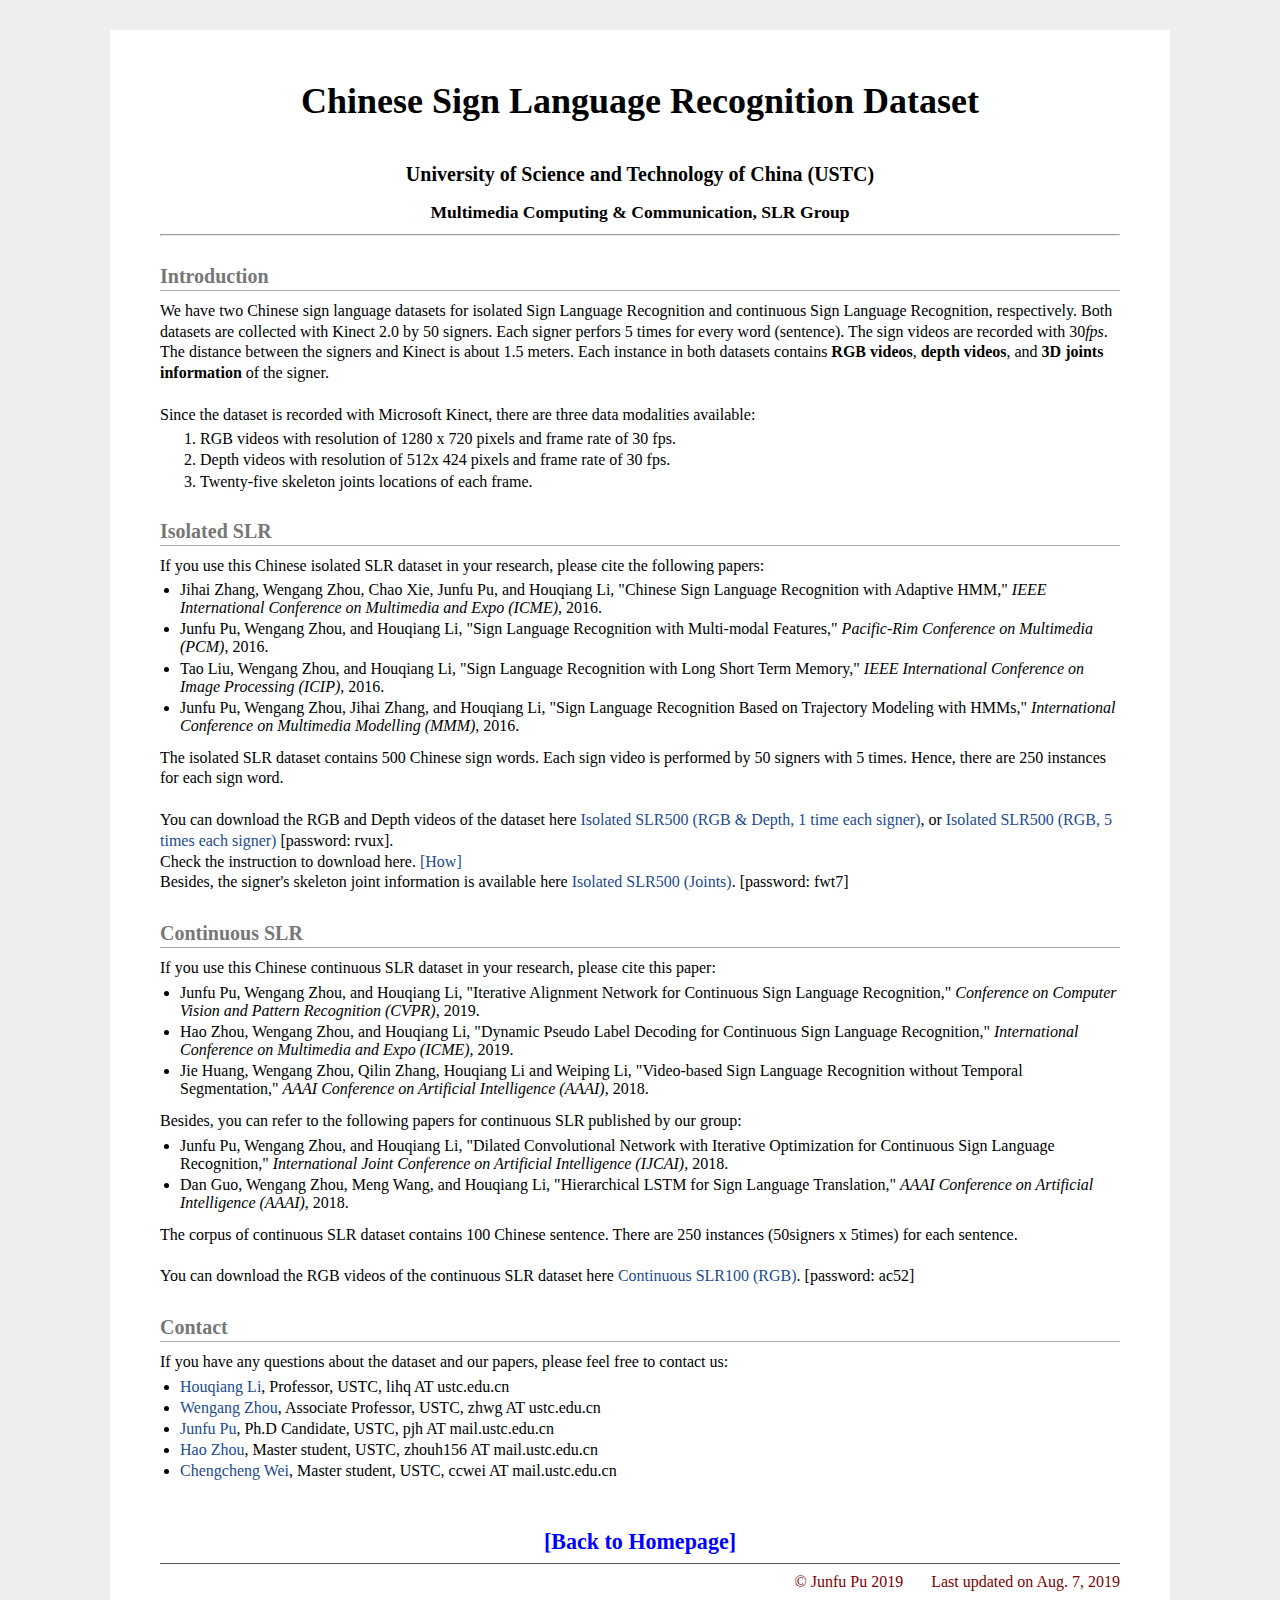
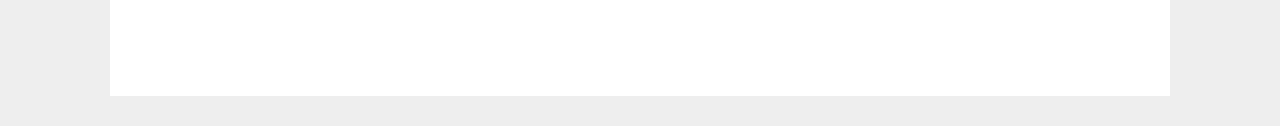
==== openresources/cslr-dataset-2015/index.html @ abd8b8fc "first commit" ====
<!DOCTYPE html>
<html lang="en">
<head>
	<meta charset="UTF-8">
	<title>Chinese SLR Dataset</title>
	<!--<link href="../../configs/css/mystyle.css" rel="stylesheet">-->
	<link rel="stylesheet" href="../../configs/style/jemdoc.css" type="text/css">

</head>
<body style="width:95%;margin-left:auto;margin-right:auto;">


<h1 align="center"; style="font-size:36px; color: #000000; border-bottom: none">Chinese Sign Language Recognition Dataset</h1>
<h2 align="center"; style="color: #000000; border-bottom: none">University of Science and Technology of China (USTC)</h2>
<h3 align="center"; style="color: #000000; border-bottom: none">Multimedia Computing & Communication, SLR Group</h3>
<hr class="sec_line">

<h2>Introduction</h2>
<p class="textBlock">
	We have two Chinese sign language datasets for isolated Sign Language Recognition and continuous Sign Language Recognition, respectively. Both datasets are collected with Kinect 2.0 by 50 signers. Each signer perfors 5 times for every word (sentence). The sign videos are recorded with 30<i>fps</i>. The distance between the signers and Kinect is about 1.5 meters. Each instance in both datasets contains <b>RGB videos</b>, <b>depth videos</b>, and <b>3D joints information</b> of the signer.
<br><br>
	Since the dataset is recorded with Microsoft Kinect, there are three data modalities available:
	<ol>
		<li>RGB videos with resolution of 1280 x 720 pixels and frame rate of 30 fps.</li>
		<li>Depth videos with resolution of 512x 424 pixels and frame rate of 30 fps.</li>
		<li>Twenty-five skeleton joints locations of each frame.</li>
	</ol>
</p>

<h2>Isolated SLR</h2>
<p class="textBlock">
	If you use this Chinese isolated SLR dataset in your research, please cite the following papers: 
	<ul>
		<li>Jihai Zhang, Wengang Zhou, Chao Xie, Junfu Pu, and Houqiang Li, "Chinese Sign Language Recognition with Adaptive HMM," <i>IEEE International Conference on Multimedia and Expo (ICME)</i>, 2016.</li>
		<li>Junfu Pu, Wengang Zhou, and Houqiang Li, "Sign Language Recognition with Multi-modal Features," <i>Pacific-Rim Conference on Multimedia (PCM)</i>, 2016.</li>
		<li>Tao Liu, Wengang Zhou, and Houqiang Li, "Sign Language Recognition with Long Short Term Memory," <i>IEEE International Conference on Image Processing (ICIP)</i>, 2016.</li>
		<li>Junfu Pu, Wengang Zhou, Jihai Zhang, and Houqiang Li, "Sign Language Recognition Based on Trajectory Modeling with HMMs," <i>International Conference on Multimedia Modelling (MMM)</i>, 2016.</li>
	</ul>
</p>

<p class="textBlock">
	The isolated SLR dataset contains 500 Chinese sign words. Each sign video is performed by 50 signers with 5 times. Hence, there are 250 instances for each sign word.
	<br><br>
	You can download the RGB and Depth videos of the dataset here <a href="https://pan.baidu.com/s/1tdUdI_3Ius44__d9PzVRCA" target="_blank">Isolated SLR500 (RGB & Depth, 1 time each signer)</a>, or <a href="https://pan.baidu.com/s/1MrJK66VBr65zBmYR21XBXg" target="_blank">Isolated SLR500 (RGB, 5 times each signer)</a> [password: rvux].
	<br>
	Check the instruction to download here. <a href="http://home.ustc.edu.cn/~hagjie/" target="_blank">[How]</a>
	<br>
	Besides, the signer's skeleton joint information is available here <a href="https://pan.baidu.com/s/1rbxv2PAulaWgMKAv3hVNUg" target="_blank">Isolated SLR500 (Joints)</a>. [password: fwt7]
</p>

<h2>Continuous SLR</h2>
<p class="textBlock">
	If you use this Chinese continuous SLR dataset in your research, please cite this paper: 
	<ul>
		<li>Junfu Pu, Wengang Zhou, and Houqiang Li, "Iterative Alignment Network for Continuous Sign Language Recognition," <i>Conference on Computer Vision and Pattern Recognition (CVPR)</i>, 2019.</li>
		<li>Hao Zhou, Wengang Zhou, and Houqiang Li, "Dynamic Pseudo Label Decoding for Continuous Sign Language Recognition," <i>International Conference on Multimedia and Expo (ICME)</i>, 2019.</li>
		<li>Jie Huang, Wengang Zhou, Qilin Zhang, Houqiang Li and Weiping Li, "Video-based Sign Language Recognition without Temporal Segmentation," <i>AAAI Conference on Artificial Intelligence (AAAI)</i>, 2018.</li>
	</ul>
</p>
<p class="textBlock">
	Besides, you can refer to the following papers for continuous SLR published by our group:
	<ul>
		<li>Junfu Pu, Wengang Zhou, and Houqiang Li, "Dilated Convolutional Network with Iterative Optimization for Continuous Sign Language Recognition," <i>International Joint Conference on Artificial Intelligence (IJCAI)</i>, 2018.</li>
		<li>Dan Guo, Wengang Zhou, Meng Wang, and Houqiang Li, "Hierarchical LSTM for Sign Language Translation," <i>AAAI Conference on Artificial Intelligence (AAAI)</i>, 2018.</li>
	</ul>
</p>

<p class="textBlock">
	The corpus of continuous SLR dataset contains 100 Chinese sentence. There are 250 instances (50signers x 5times) for each sentence.
	<br><br>
	You can download the RGB videos of the continuous SLR dataset here <a href="https://pan.baidu.com/s/1jJgDHMQ" target="_blank">Continuous SLR100 (RGB)</a>. [password: ac52]
	<br>
</p>

<h2>Contact</h2>
<p class="textBlock">
	If you have any questions about the dataset and our papers, please feel free to contact us:
	<ul>
		<li><a href="http://staff.ustc.edu.cn/~lihq/English.html" target="_blank">Houqiang Li</a>, Professor, USTC, lihq AT ustc.edu.cn</li>
		<li><a href="http://staff.ustc.edu.cn/~zhwg" target="_blank">Wengang Zhou</a>, Associate Professor, USTC, zhwg AT ustc.edu.cn</li>
		<li><a href="http://home.ustc.edu.cn/~pjh" target="_blank">Junfu Pu</a>, Ph.D Candidate, USTC, pjh AT mail.ustc.edu.cn</li>
		<li><a href="https://github.com/Rhythmblue" target="_blank">Hao Zhou</a>, Master student, USTC, zhouh156 AT mail.ustc.edu.cn</li>
		<li><a href="" target="_blank">Chengcheng Wei</a>, Master student, USTC, ccwei AT mail.ustc.edu.cn</li>
	</ul>
</p>


<br><br>
<div align="center"><a href="../../index.html" style="color:blue;font-size:3ex"><b>[Back to Homepage]</b></a></div>
<hr style="height:1px;border:none;border-top:1px solid #555555;" />
<div align="right" style="font-family:verdana;color:#800000">&copy; Junfu Pu 2019 &nbsp&nbsp&nbsp&nbsp&nbsp Last updated on Aug. 7, 2019</div>
<div style="width:400px;margin:0 auto">
<script type="text/javascript" id="clustrmaps" src="//cdn.clustrmaps.com/map_v2.js?d=jWKtanh3GLIaA7YarJE404P09JqFOL2zKwXMRyyAEBE&cl=ffffff&w=a"></script>
</div>
<p><br><br><br></p>
</body>
</html>
---- configs/css/mystyle.css ----
a:link {color: #FF0000} /* 未访问的链接 */
a:visited {color: #FF0000} /* 已访问的链接 */
a:hover {color: #FF00FF} /* 鼠标移动到链接上 */
a:active {color: #0000FF} /* 选定的链接 */
a{text-decoration:none}
a.topbar{
	color: #666; 
	font-size: 15px;
}
hr.sec_line{
	height: 1px;
	border: none;
	border-top: 1px solid #555555;
}
li{
	font-family: Georgia, serif;
	color: #000000;
	font-size: 18px;
}
linkAerea{
	font-family: Georgia, serif;
	font-size: 25px;
	color: #0000FF;
}
ul.linkAerea{
	font-family: Georgia, serif;
	font-size: 25px;
}
introduction{
	font-size: 20px;
	font-weight: bold;
	line-height: 180%;
}
p.textBlock{
	color: #000000;
	font-size: 18px;
}
p.affiliation{
	/*color: #0000C6;*/
	color: #FF8040;
	font-size: 15px;
	font-weight: bold;
	font-style: italic;
}
img.img_overview{
	padding: 4px;line-height:1.42857143;display:inline-block;max-width:100%;height:auto;
	float: left;
	width: 35%;
	border: 2px solid #C8C8C8; 
	border-radius: 8px; 
	margin-right: 30px;
	margin-bottom: 5px
}
p{
	font-family: Georgia, serif;
	font-size: 18px;
}

h1.title{
	font-family: Georgia, serif;
	color: #0404B4;
	font-size: 26px;
}
.lists{
	font-family: Georgia, serif;
	font-size: 18px;
}
.newsList{
	font-family: Georgia, serif;
	font-size: 18px;
	color: #950;
}
.clear{clear:both}



/*<div class="row">
	<div class="col-xs-4">
		<a href="project/survey_pq/survey_pq.html"><img src="./research/MMM2016Sign/MMM2016Sign_view.png" class="img-thumbnail"></a>
	</div>
	<div class="col-xs-8">
		<strong>Sign Language Recognition Based on Trajectory Modeling with HMMs</strong><br>
		<a href="http://home.ustc.edu.cn/~pjh" target="_blank"><b>Junfu Pu</b></a>, <a href="http://staff.ustc.edu.cn/~zhwg" target="_blank">Wengang Zhou</a>,
		Jihai Zhang, and <a href="http://staff.ustc.edu.cn/~lihq/English.html" target="_blank">Houqiang Li</a><br>

		<em>International Conference on Multimedia Modelling (MMM), 2016.</em><br>
		[<a href="./research/MMM2016Sign/MMM2016Sign.pdf" target="_blank">Paper</a>]
		[<a href="project/survey_pq/survey_pq.html">Project</a>]
	</div>
</div>*/
---- configs/style/jemdoc.css ----
/* Default css file for jemdoc. */

table#tlayout {
    border: none;
    border-collapse: separate;
    background: white;
}
/*
body {
	background: white;
	padding-bottom: 8px;
	margin: 0;
}
*/
html {
  background-color: #eeeeee; 
}

body {
	font-family: Georgia, serif;
	color: #000;
	background-color: #ffffff;
	text-align: left; /* for IE */
	margin-top: 30px;
	margin-bottom: 30px;
	margin-left: auto;
	margin-right: auto;
	padding-left: 50px;
	padding-right: 50px;
	padding-top: 10px;
	padding-bottom: 30px;
	max-width: 960px;
}

#layout-menu {
	background: #f6f6f6;
	border: 1px solid #dddddd;
	padding-top: 0.5em;
	padding-left: 8px;
	padding-right: 8px;
	font-size: 1.0em;
	width: auto;
	white-space: nowrap;
    text-align: left;
    vertical-align: top;
}

#layout-menu td {
	background: #f4f4f4;
    vertical-align: top;
}

#layout-content {
	padding-top: 0.0em;
	padding-left: 1.0em;
	padding-right: 1.0em;
    border: none;
    background: white;
    text-align: left;
    vertical-align: top;
}

#layout-menu a {
	line-height: 1.5em;
	margin-left: 0.5em;
}

tt {
    background: #ffffdd;
}

pre, tt {
	font-size: 90%;
	font-family: monaco, monospace;
}

a, a > tt {
	color: #224b8d;
	text-decoration: none;
}

a:hover {
	/*border-bottom: 1px gray dotted;
	font-weight: bold;*/
	color:#FF0000; 
}

#layout-menu a.current:link, #layout-menu a.current:visited {
	color: #022b6d;
	border-bottom: 1px gray solid;
}
#layout-menu a:link, #layout-menu a:visited, #layout-menu a:hover {
	color: #527bbd;
	text-decoration: none;
}
#layout-menu a:hover {
	text-decoration: none;
}

div.menu-category {
	border-bottom: 1px solid gray;
	margin-top: 0.8em;
	padding-top: 0.2em;
	padding-bottom: 0.1em;
	font-weight: bold;
}

div.menu-item {
	padding-left: 16px;
	text-indent: -16px;
}

div#toptitle {
	padding-bottom: 0.2em;
	margin-bottom: 1.5em;
	/*border-bottom: 3px double gray;*/
}

/* Reduce space if we begin the page with a title. */
div#toptitle + h2, div#toptitle + h3 {
	margin-top: 0em;
}

div#subtitle {
	margin-top: 0.0em;
	margin-bottom: 0.0em;
	padding-top: 0em;
	padding-bottom: 0.1em;
}

em {
	font-style: italic;
}

strong {
	font-weight: bold;
}


red {
	color: #FF0000;
}

h1, h2, h3 {
	color: #777777;
	margin-top: 0.7em;
	margin-bottom: 0.5em;
	padding-bottom: 0.2em;
	line-height: 1.0;
	padding-top: 0.5em;
	border-bottom: 1px solid #aaaaaa;
}

h1 {
	color: #527bbd;
	font-size: 165%;
	padding-bottom: 0.3em;
}

h2 {
	padding-top: 0.8em;
	font-size: 125%;
}

h2 + h3 {
    padding-top: 0.2em;
}

h3 {
	font-size: 110%;
	border-bottom: none;
}

p {
	margin-top: 0.0em;
	margin-bottom: 0.8em;
	padding: 0;
	line-height: 1.3;
}

pre {
	padding: 0;
	margin: 0;
}

div#footer {
	font-size: small;
	border-top: 1px solid #c0c0c0;
	padding-top: 0.1em;
	margin-top: 4.0em;
	color: #c0c0c0;
}

div#footer a {
	color: #80a0b0;
}

div#footer-text {
	float: left;
	padding-bottom: 8px;
}

ul, ol, dl {
	margin-top: 0.2em;
	padding-top: 0;
	margin-bottom: 0.8em;
}

dt {
	margin-top: 0.5em;
	margin-bottom: 0;
}

dl {
	margin-left: 20px;
}

dd {
	color: #222222;
}

dd > *:first-child {
	margin-top: 0;
}

ul {
	list-style-position: inherit;
	/*list-style-type: none;*/
	padding-left: 20px;
}

p + ul, p + ol {
	margin-top: -0.5em;
}

li {
	margin-top: 0.2em;
}

ol {
	list-style-position: outside;
	list-style-type: decimal;
}

li p, dd p {
	margin-bottom: 0.3em;
}


ol ol {
	list-style-type: lower-alpha;
}

ol ol ol {
	list-style-type: lower-roman;
}

p + div.codeblock {
	margin-top: -0.6em;
}

div.codeblock, div.infoblock {
	margin-right: 0%;
	margin-top: 1.2em;
	margin-bottom: 1.3em;
}

div.blocktitle {
	font-weight: bold;
	color: #cd7b62;
	margin-top: 1.2em;
	margin-bottom: 0.1em;
}

div.blockcontent {
	border: 1px solid silver;
	padding: 0.3em 0.5em;
}

div.infoblock > div.blockcontent {
	background: #ffffee;
}

div.blockcontent p + ul, div.blockcontent p + ol {
	margin-top: 0.4em;
}

div.infoblock p {
	margin-bottom: 0em;
}

div.infoblock li p, div.infoblock dd p {
	margin-bottom: 0.5em;
}

div.infoblock p + p {
	margin-top: 0.8em;
}

div.codeblock > div.blockcontent {
	background: #f6f6f6;
}

span.pycommand {
	color: #000070;
}

span.statement {
	color: #008800;
}
span.builtin {
	color: #000088;
}
span.special {
	color: #990000;
}
span.operator {
	color: #880000;
}
span.error {
	color: #aa0000;
}
span.comment, span.comment > *, span.string, span.string > * {
	color: #606060;
}

@media print {
	#layout-menu { display: none; }
}

#fwtitle {
	margin: 2px;
}

#fwtitle #toptitle {
	padding-left: 0.5em;
	margin-bottom: 0.5em;
}

#layout-content h1:first-child, #layout-content h2:first-child, #layout-content h3:first-child {
	margin-top: -0.7em;
}

div#toptitle h1, #layout-content div#toptitle h1 {
	margin-bottom: 0.0em;
	padding-bottom: 0.1em;
	padding-top: 0;
	margin-top: 0.5em;
	border-bottom: none;
}

img.eq {
	padding: 0;
	padding-left: 0.1em;
	padding-right: 0.1em;
	margin: 0;
}

img.eqwl {
	padding-left: 2em;
	padding-top: 0.6em;
	padding-bottom: 0.2em;
	margin: 0;
}

table + table {
    margin-top: 1em;
}

tr.heading {
    font-weight: bold;
    border-bottom: 2px solid black;
}

img {
    border: none;
}

table.imgtable, table.imgtable td {
    border: none;
    text-align: left;
}

img.img_overview{
	padding: 4px;display:inline-block;max-width:100%;height:auto;
	border: 2px solid #C8C8C8; 
	border-radius: 8px; 
	margin-right: 0px;
	margin-bottom: 0px;
	width: 90%;
}
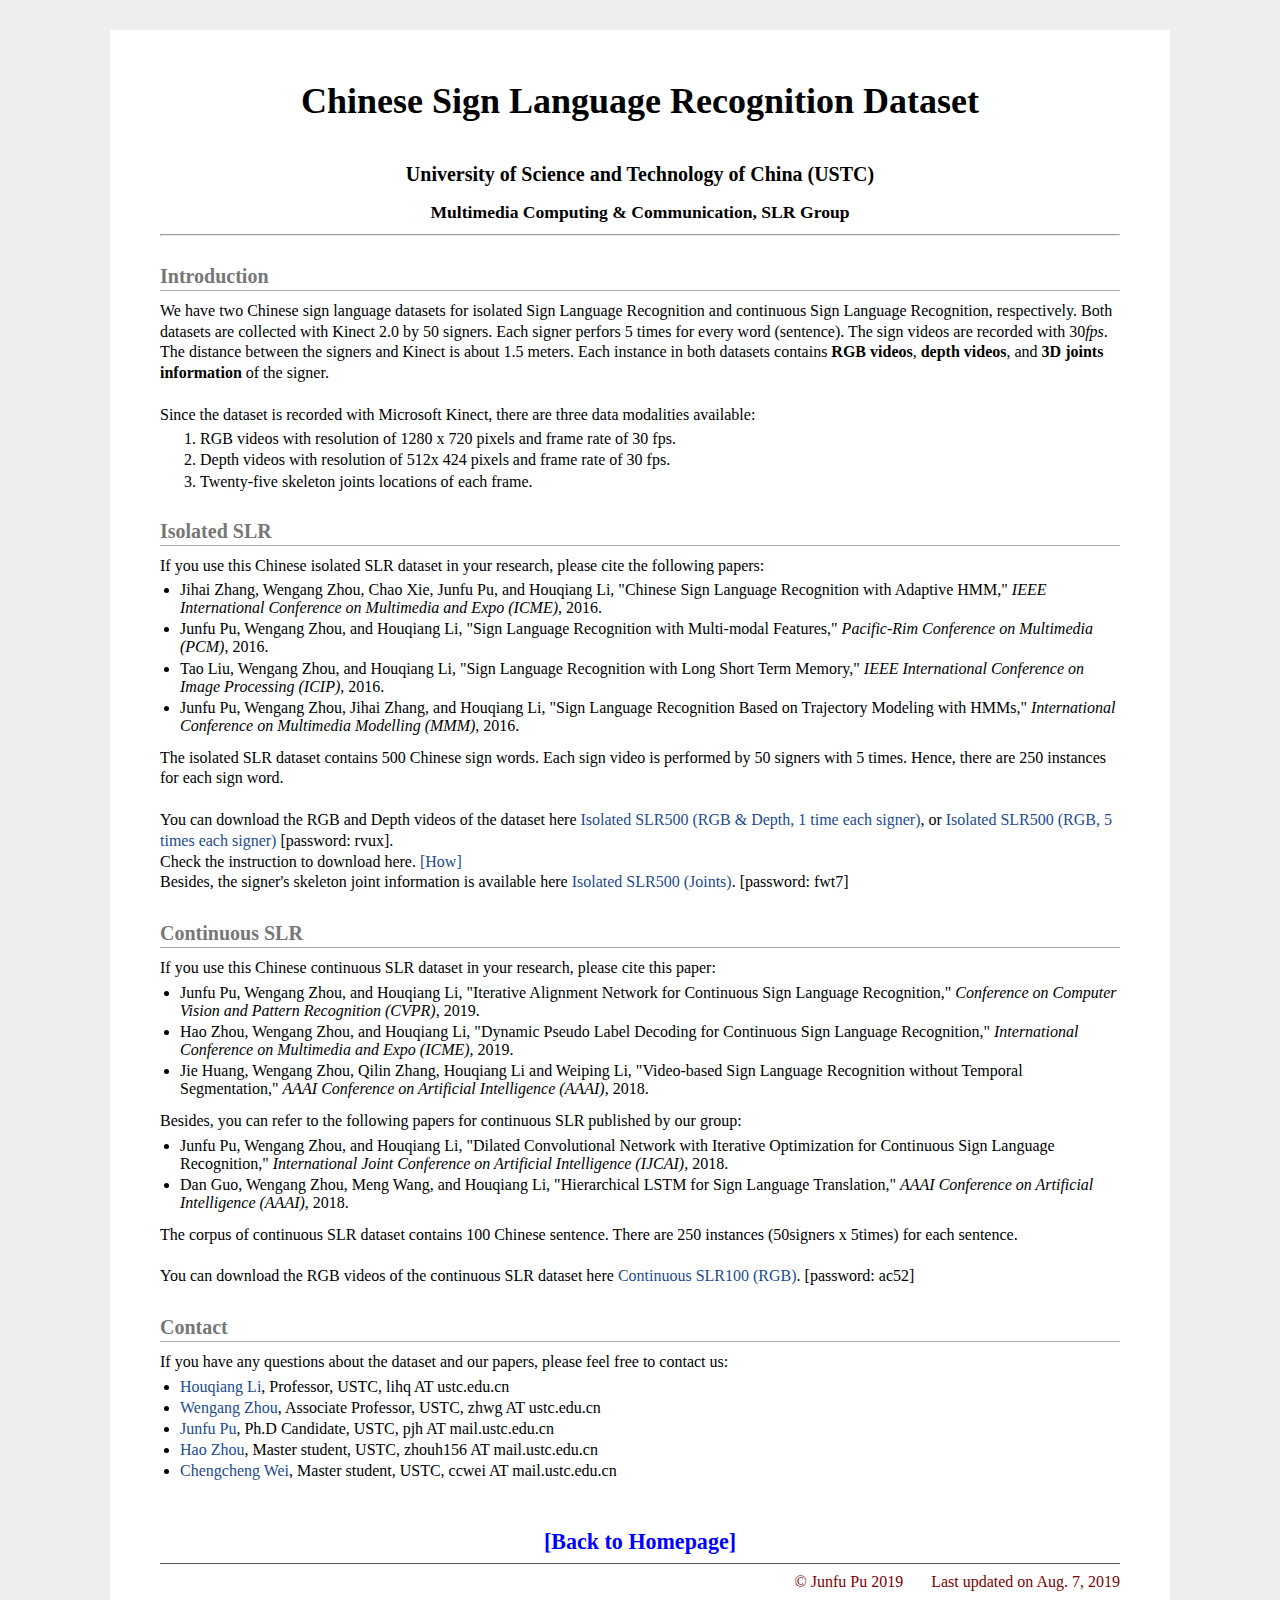
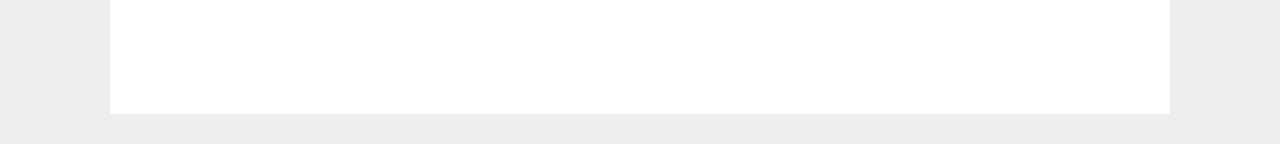
==== commit 1cfa1cba: "fix bug" ====
--- a/openresources/cslr-dataset-2015/index.html
+++ b/openresources/cslr-dataset-2015/index.html
@@ -87,8 +87,9 @@
 
 <br><br>
 <div align="center"><a href="../../index.html" style="color:blue;font-size:3ex"><b>[Back to Homepage]</b></a></div>
-<hr style="height:1px;border:none;border-top:1px solid #555555;" />
+<hr style="height:1px;border:none;border-top:1px solid #555555;">
 <div align="right" style="font-family:verdana;color:#800000">&copy; Junfu Pu 2019 &nbsp&nbsp&nbsp&nbsp&nbsp Last updated on Aug. 7, 2019</div>
+<br>
 <div style="width:400px;margin:0 auto">
 <script type="text/javascript" id="clustrmaps" src="//cdn.clustrmaps.com/map_v2.js?d=jWKtanh3GLIaA7YarJE404P09JqFOL2zKwXMRyyAEBE&cl=ffffff&w=a"></script>
 </div>
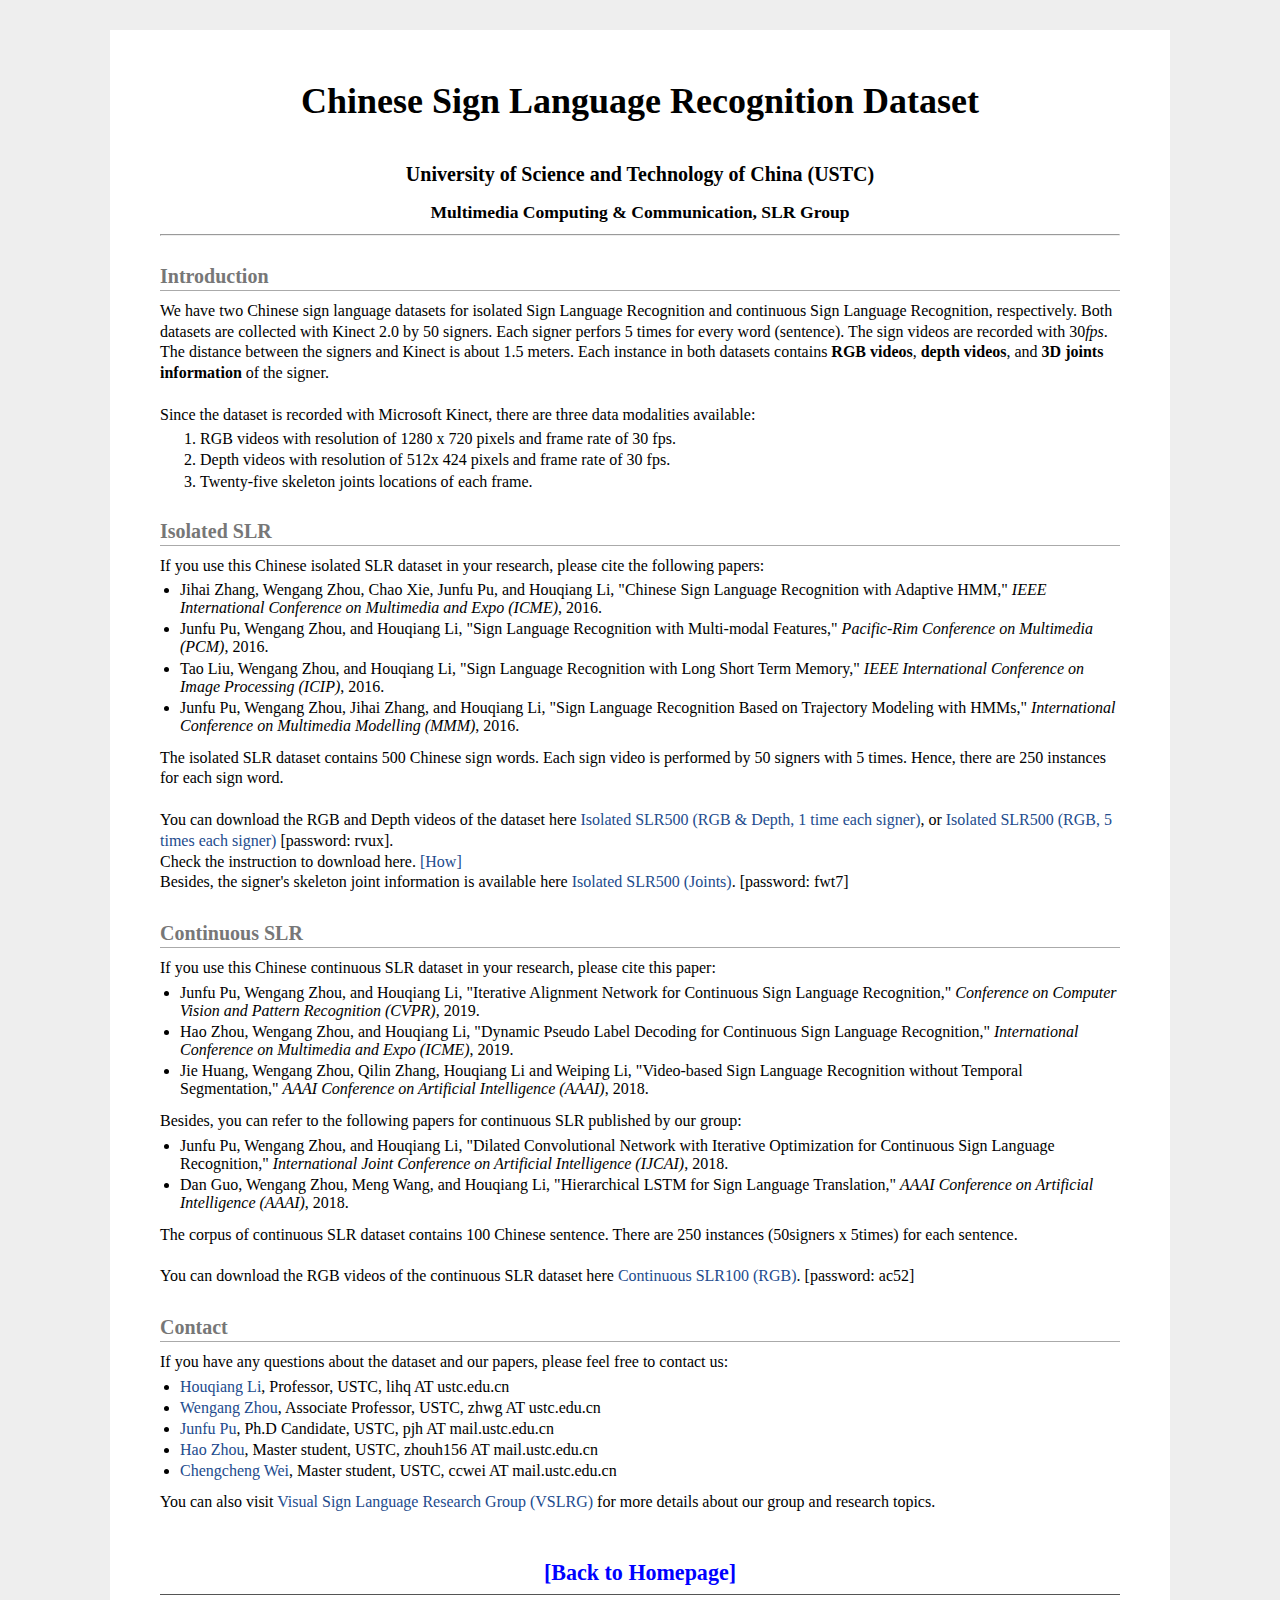
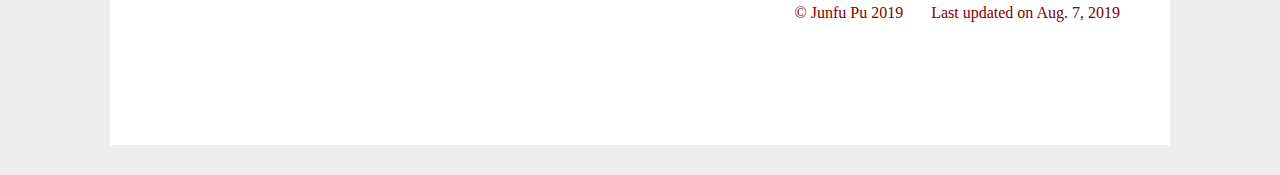
==== commit e5d46773: "fixed bugs" ====
--- a/openresources/cslr-dataset-2015/index.html
+++ b/openresources/cslr-dataset-2015/index.html
@@ -82,6 +82,7 @@
 		<li><a href="https://github.com/Rhythmblue" target="_blank">Hao Zhou</a>, Master student, USTC, zhouh156 AT mail.ustc.edu.cn</li>
 		<li><a href="" target="_blank">Chengcheng Wei</a>, Master student, USTC, ccwei AT mail.ustc.edu.cn</li>
 	</ul>
+	You can also visit <a href="../slr/index.html" target="_blank">Visual Sign Language Research Group (VSLRG)</a> for more details about our group and research topics.
 </p>
 
 
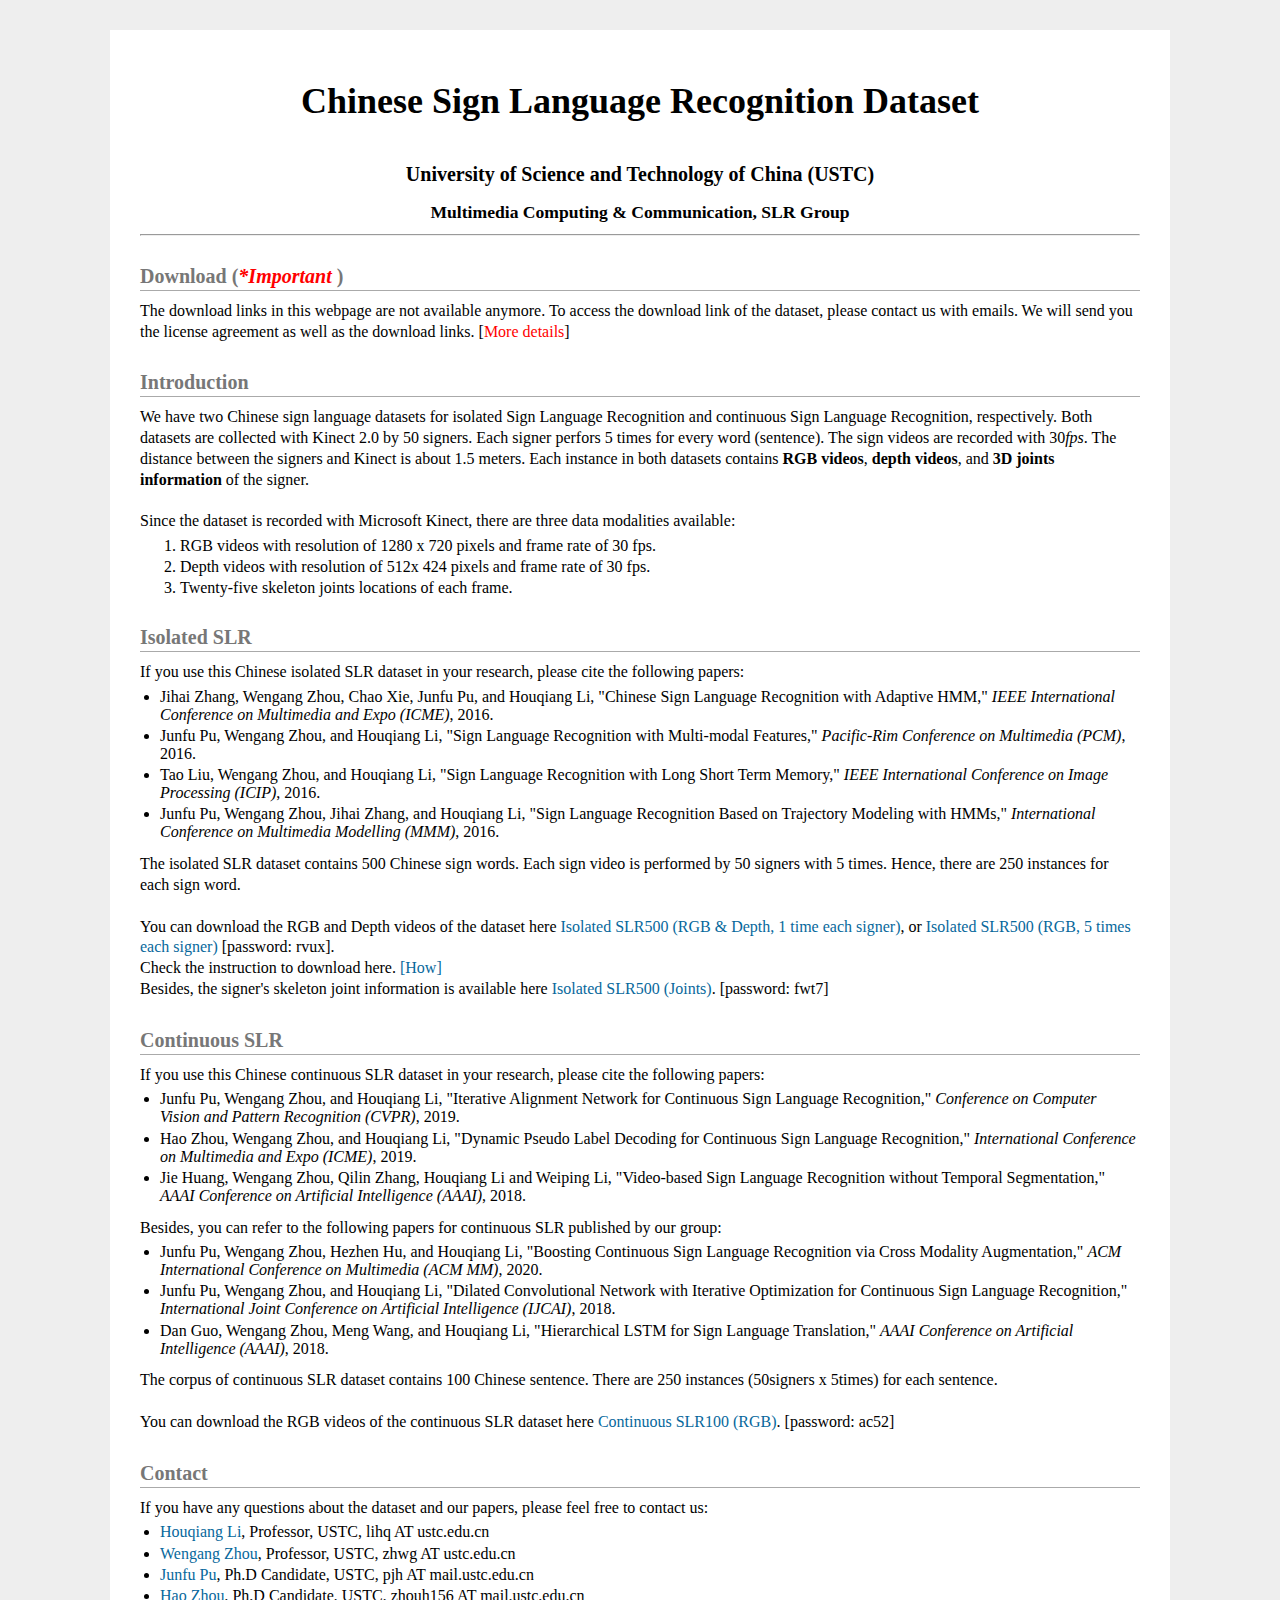
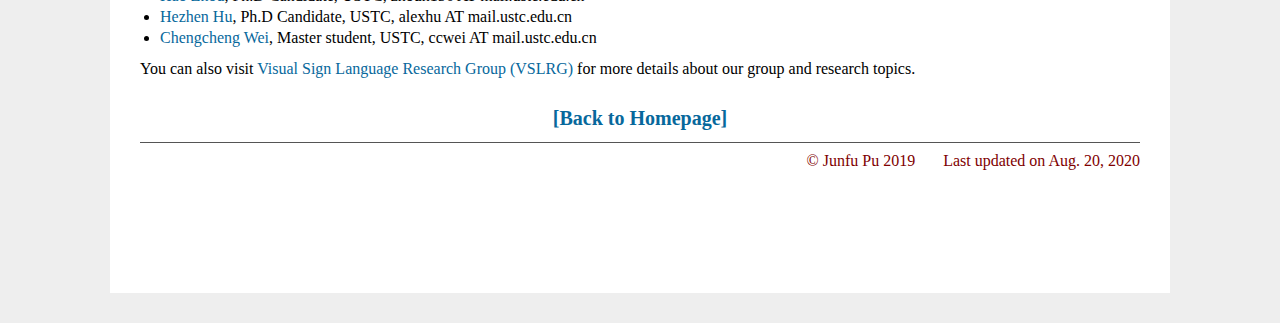
==== commit bcfba6c9: "update license for cslr dataset" ====
--- a/openresources/cslr-dataset-2015/index.html
+++ b/openresources/cslr-dataset-2015/index.html
@@ -14,6 +14,12 @@
 <h2 align="center"; style="color: #000000; border-bottom: none">University of Science and Technology of China (USTC)</h2>
 <h3 align="center"; style="color: #000000; border-bottom: none">Multimedia Computing & Communication, SLR Group</h3>
 <hr class="sec_line">
+
+<h2>Download (<i><font color="#FF0000">*Important</font> </i>)</h2>
+<p class="textBlock">
+	The download links in this webpage are not available anymore. To access the download link of the dataset, please contact us with emails. We will send you the license agreement as well as the download links.
+	[<a href="http://mccipc.ustc.edu.cn/mediawiki/index.php/SLR_Dataset" target="_blank"><font color="#FF0000">More details</font></a>]
+</p>
 
 <h2>Introduction</h2>
 <p class="textBlock">
@@ -50,7 +56,7 @@
 
 <h2>Continuous SLR</h2>
 <p class="textBlock">
-	If you use this Chinese continuous SLR dataset in your research, please cite this paper: 
+	If you use this Chinese continuous SLR dataset in your research, please cite the following papers:
 	<ul>
 		<li>Junfu Pu, Wengang Zhou, and Houqiang Li, "Iterative Alignment Network for Continuous Sign Language Recognition," <i>Conference on Computer Vision and Pattern Recognition (CVPR)</i>, 2019.</li>
 		<li>Hao Zhou, Wengang Zhou, and Houqiang Li, "Dynamic Pseudo Label Decoding for Continuous Sign Language Recognition," <i>International Conference on Multimedia and Expo (ICME)</i>, 2019.</li>
@@ -60,6 +66,7 @@
 <p class="textBlock">
 	Besides, you can refer to the following papers for continuous SLR published by our group:
 	<ul>
+		<li>Junfu Pu, Wengang Zhou, Hezhen Hu, and Houqiang Li, "Boosting Continuous Sign Language Recognition via Cross Modality Augmentation," <i>ACM International Conference on Multimedia (ACM MM)</i>, 2020.</li>
 		<li>Junfu Pu, Wengang Zhou, and Houqiang Li, "Dilated Convolutional Network with Iterative Optimization for Continuous Sign Language Recognition," <i>International Joint Conference on Artificial Intelligence (IJCAI)</i>, 2018.</li>
 		<li>Dan Guo, Wengang Zhou, Meng Wang, and Houqiang Li, "Hierarchical LSTM for Sign Language Translation," <i>AAAI Conference on Artificial Intelligence (AAAI)</i>, 2018.</li>
 	</ul>
@@ -77,19 +84,19 @@
 	If you have any questions about the dataset and our papers, please feel free to contact us:
 	<ul>
 		<li><a href="http://staff.ustc.edu.cn/~lihq/English.html" target="_blank">Houqiang Li</a>, Professor, USTC, lihq AT ustc.edu.cn</li>
-		<li><a href="http://staff.ustc.edu.cn/~zhwg" target="_blank">Wengang Zhou</a>, Associate Professor, USTC, zhwg AT ustc.edu.cn</li>
+		<li><a href="http://staff.ustc.edu.cn/~zhwg" target="_blank">Wengang Zhou</a>, Professor, USTC, zhwg AT ustc.edu.cn</li>
 		<li><a href="http://home.ustc.edu.cn/~pjh" target="_blank">Junfu Pu</a>, Ph.D Candidate, USTC, pjh AT mail.ustc.edu.cn</li>
-		<li><a href="https://github.com/Rhythmblue" target="_blank">Hao Zhou</a>, Master student, USTC, zhouh156 AT mail.ustc.edu.cn</li>
+		<li><a href="https://github.com/Rhythmblue" target="_blank">Hao Zhou</a>, Ph.D Candidate, USTC, zhouh156 AT mail.ustc.edu.cn</li>
+		<li><a href="" target="_blank">Hezhen Hu</a>, Ph.D Candidate, USTC, alexhu AT mail.ustc.edu.cn</li>
 		<li><a href="" target="_blank">Chengcheng Wei</a>, Master student, USTC, ccwei AT mail.ustc.edu.cn</li>
 	</ul>
 	You can also visit <a href="../slr/index.html" target="_blank">Visual Sign Language Research Group (VSLRG)</a> for more details about our group and research topics.
 </p>
 
 
-<br><br>
-<div align="center"><a href="../../index.html" style="color:blue;font-size:3ex"><b>[Back to Homepage]</b></a></div>
+<h2 align="center" style="border-bottom: none"><a href="../../index.html"><b>[Back to Homepage]</b></a></h2>
 <hr style="height:1px;border:none;border-top:1px solid #555555;">
-<div align="right" style="font-family:verdana;color:#800000">&copy; Junfu Pu 2019 &nbsp&nbsp&nbsp&nbsp&nbsp Last updated on Aug. 7, 2019</div>
+<div align="right" style="font-family:verdana;color:#800000">&copy; Junfu Pu 2019 &nbsp&nbsp&nbsp&nbsp&nbsp Last updated on Aug. 20, 2020</div>
 <br>
 <div style="width:400px;margin:0 auto">
 <script type="text/javascript" id="clustrmaps" src="//cdn.clustrmaps.com/map_v2.js?d=jWKtanh3GLIaA7YarJE404P09JqFOL2zKwXMRyyAEBE&cl=ffffff&w=a"></script>
--- a/configs/style/jemdoc.css
+++ b/configs/style/jemdoc.css
@@ -25,11 +25,14 @@
 	margin-bottom: 30px;
 	margin-left: auto;
 	margin-right: auto;
-	padding-left: 50px;
-	padding-right: 50px;
+	/*padding-left: 50px;
+	padding-right: 50px;*/
+	padding-left: 30px;
+	padding-right: 30px;
 	padding-top: 10px;
 	padding-bottom: 30px;
-	max-width: 960px;
+	max-width: 1000px;
+	/*max-width: 960px;*/
 }
 
 #layout-menu {
@@ -75,7 +78,8 @@
 }
 
 a, a > tt {
-	color: #224b8d;
+	/*color: #224b8d;0E6EDC;*/
+	color: #07689C;
 	text-decoration: none;
 }
 
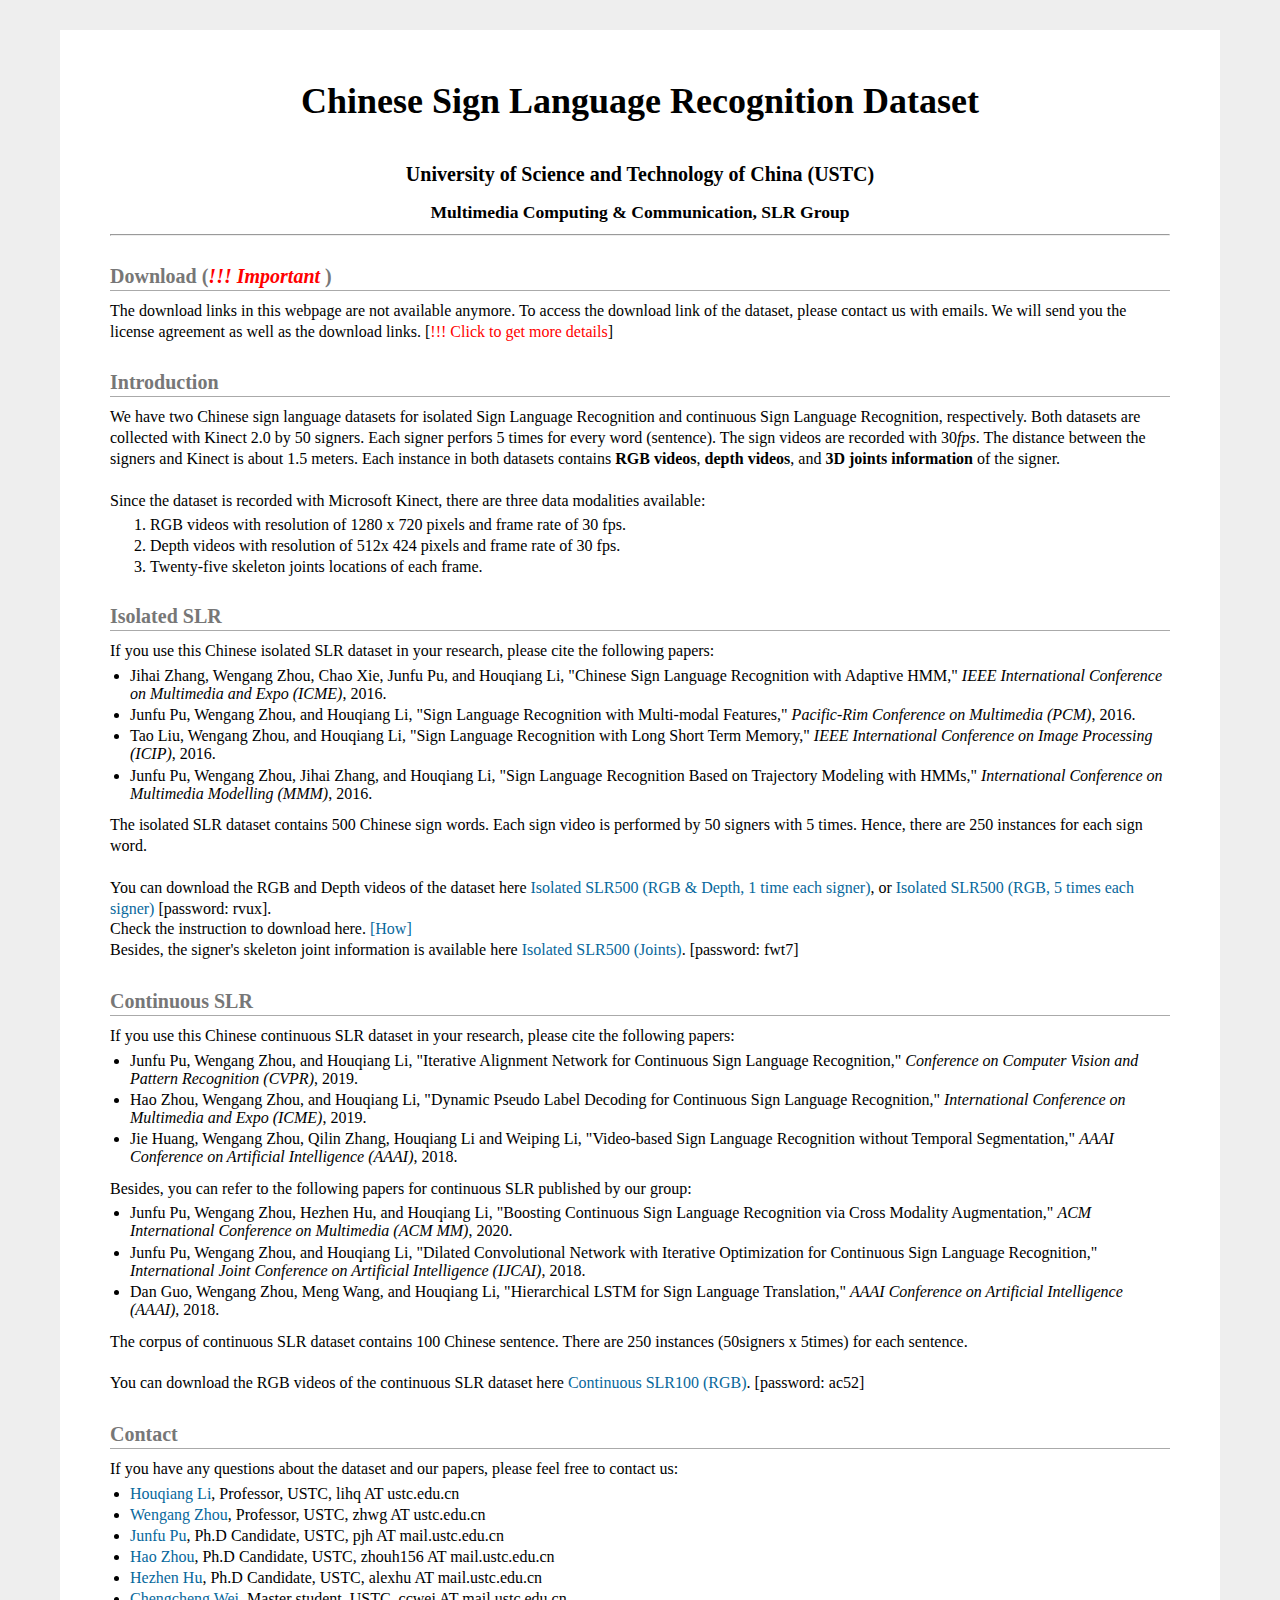
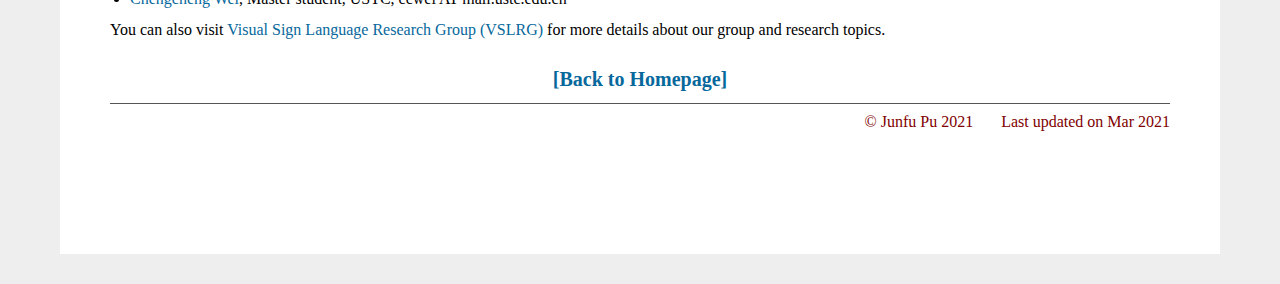
==== commit 02654199: "update cvpr2021 publication" ====
--- a/openresources/cslr-dataset-2015/index.html
+++ b/openresources/cslr-dataset-2015/index.html
@@ -15,10 +15,10 @@
 <h3 align="center"; style="color: #000000; border-bottom: none">Multimedia Computing & Communication, SLR Group</h3>
 <hr class="sec_line">
 
-<h2>Download (<i><font color="#FF0000">*Important</font> </i>)</h2>
+<h2>Download (<i><font color="#FF0000">!!! Important</font> </i>)</h2>
 <p class="textBlock">
 	The download links in this webpage are not available anymore. To access the download link of the dataset, please contact us with emails. We will send you the license agreement as well as the download links.
-	[<a href="http://mccipc.ustc.edu.cn/mediawiki/index.php/SLR_Dataset" target="_blank"><font color="#FF0000">More details</font></a>]
+	[<a href="http://mccipc.ustc.edu.cn/mediawiki/index.php/SLR_Dataset" target="_blank"><font color="#FF0000">!!! Click to get more details</font></a>]
 </p>
 
 <h2>Introduction</h2>
@@ -96,7 +96,7 @@
 
 <h2 align="center" style="border-bottom: none"><a href="../../index.html"><b>[Back to Homepage]</b></a></h2>
 <hr style="height:1px;border:none;border-top:1px solid #555555;">
-<div align="right" style="font-family:verdana;color:#800000">&copy; Junfu Pu 2019 &nbsp&nbsp&nbsp&nbsp&nbsp Last updated on Aug. 20, 2020</div>
+<div align="right" style="font-family:verdana;color:#800000">&copy; Junfu Pu 2021 &nbsp&nbsp&nbsp&nbsp&nbsp Last updated on Mar 2021</div>
 <br>
 <div style="width:400px;margin:0 auto">
 <script type="text/javascript" id="clustrmaps" src="//cdn.clustrmaps.com/map_v2.js?d=jWKtanh3GLIaA7YarJE404P09JqFOL2zKwXMRyyAEBE&cl=ffffff&w=a"></script>
--- a/configs/css/mystyle.css
+++ b/configs/css/mystyle.css
@@ -46,6 +46,7 @@
 	padding: 4px;line-height:1.42857143;display:inline-block;max-width:100%;height:auto;
 	float: left;
 	width: 35%;
+	/*width: 35%;*/
 	border: 2px solid #C8C8C8; 
 	border-radius: 8px; 
 	margin-right: 30px;
--- a/configs/style/jemdoc.css
+++ b/configs/style/jemdoc.css
@@ -27,11 +27,11 @@
 	margin-right: auto;
 	/*padding-left: 50px;
 	padding-right: 50px;*/
-	padding-left: 30px;
-	padding-right: 30px;
+	padding-left: 50px;
+	padding-right: 50px;
 	padding-top: 10px;
 	padding-bottom: 30px;
-	max-width: 1000px;
+	max-width: 1060px;
 	/*max-width: 960px;*/
 }
 
@@ -391,5 +391,5 @@
 	border-radius: 8px; 
 	margin-right: 0px;
 	margin-bottom: 0px;
-	width: 90%;
+	width: 80%;
 }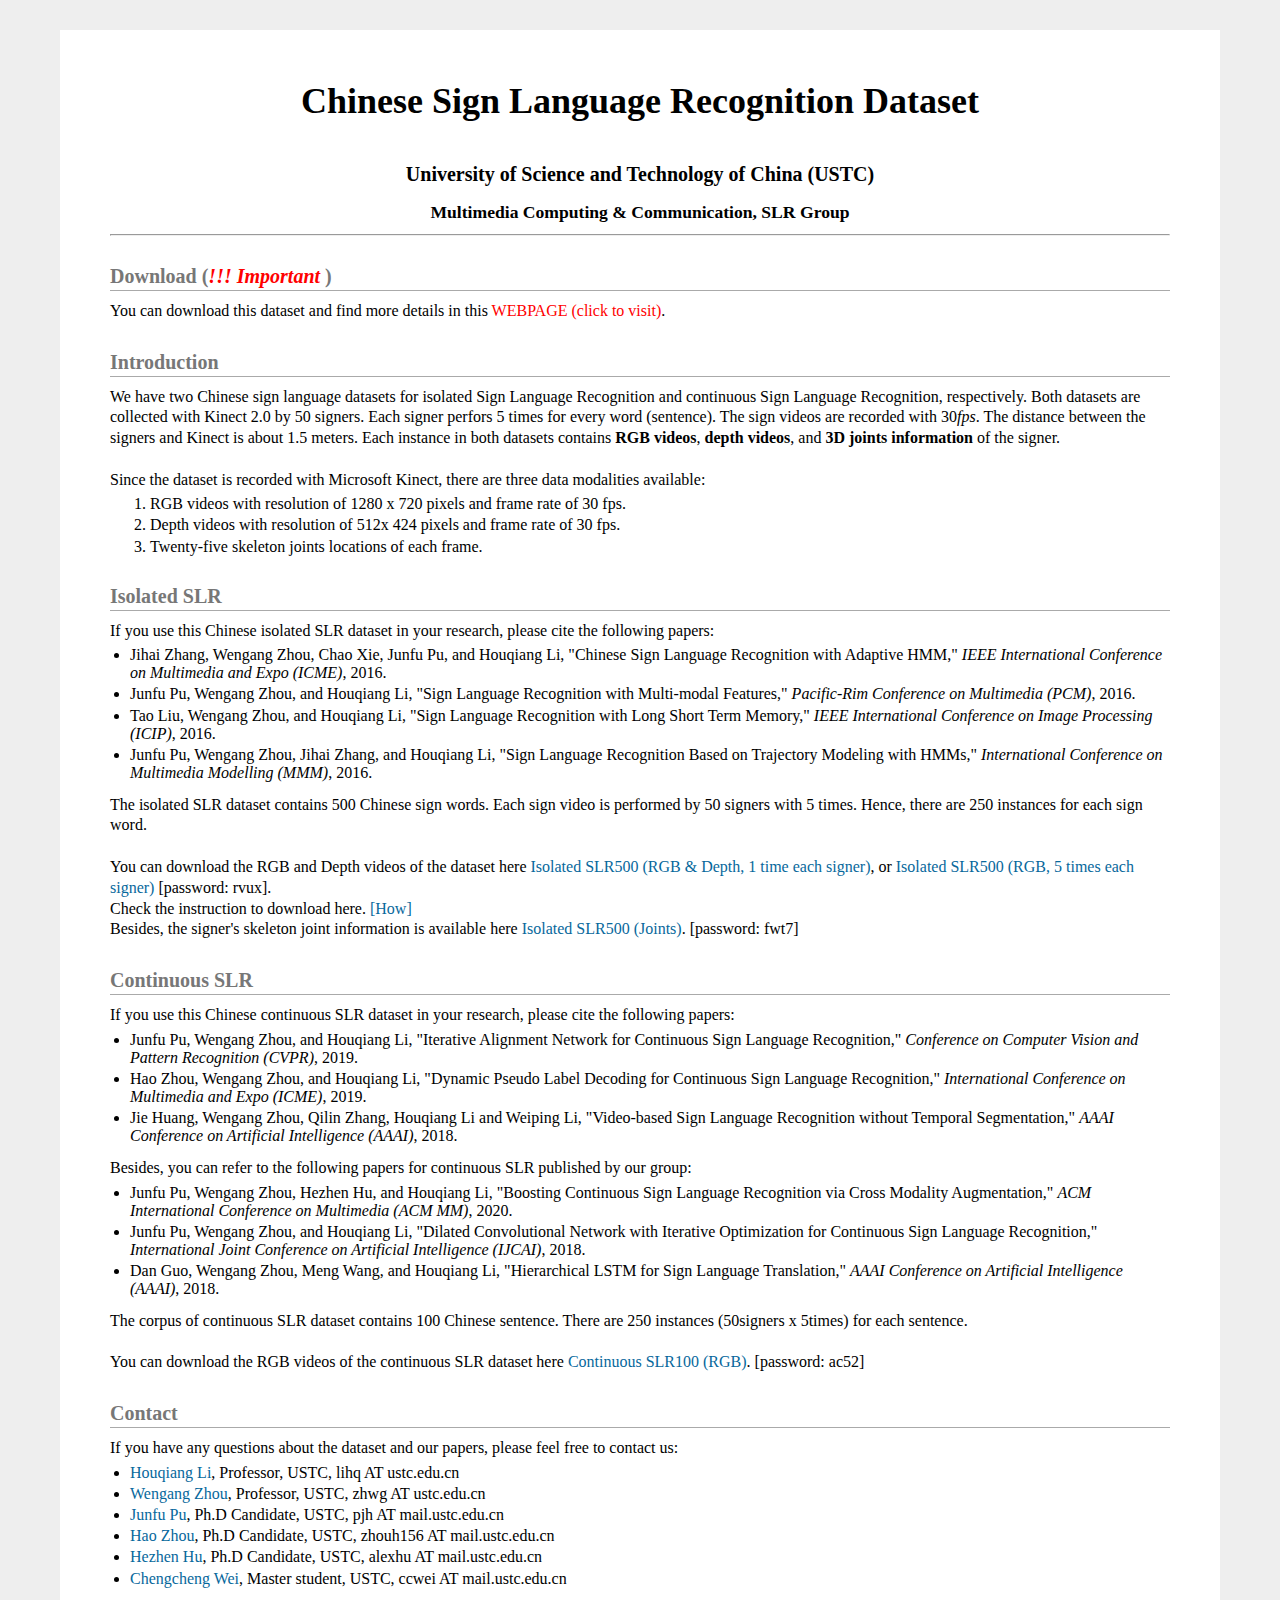
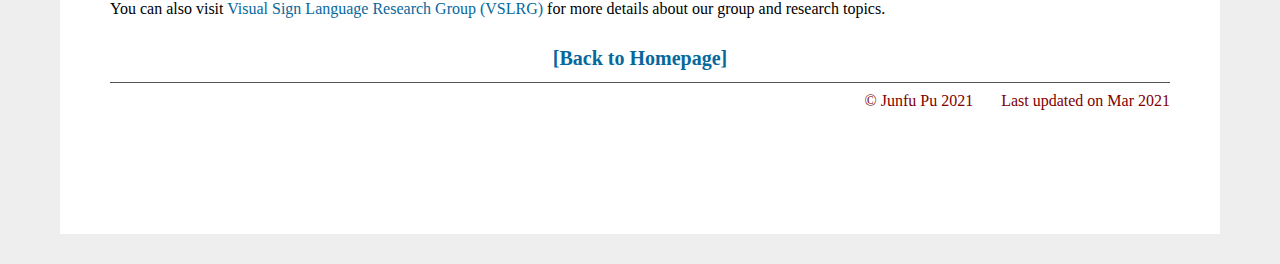
==== commit e52e4b20: "update publication for TMM2023" ====
--- a/openresources/cslr-dataset-2015/index.html
+++ b/openresources/cslr-dataset-2015/index.html
@@ -17,8 +17,7 @@
 
 <h2>Download (<i><font color="#FF0000">!!! Important</font> </i>)</h2>
 <p class="textBlock">
-	The download links in this webpage are not available anymore. To access the download link of the dataset, please contact us with emails. We will send you the license agreement as well as the download links.
-	[<a href="http://mccipc.ustc.edu.cn/mediawiki/index.php/SLR_Dataset" target="_blank"><font color="#FF0000">!!! Click to get more details</font></a>]
+	You can download this dataset and find more details in this <a href="https://ustc-slr.github.io/datasets/2015_csl/" target="_blank"><font color="#FF0000">WEBPAGE (click to visit)</font></a>.
 </p>
 
 <h2>Introduction</h2>
